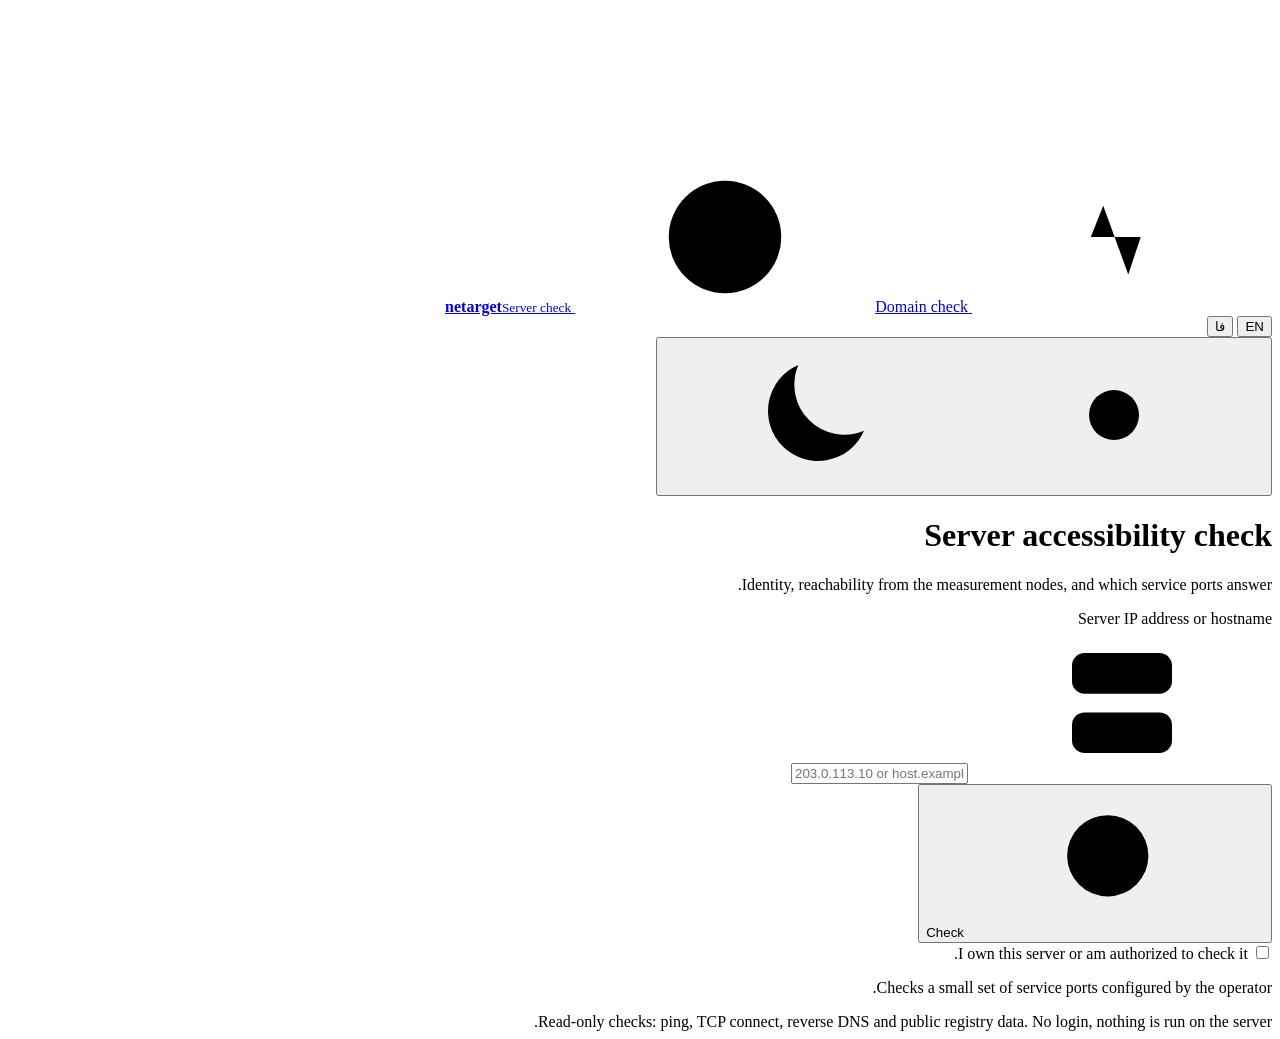
==== web/static/servercheck.html @ da531b8f "Add Server Accessibility check (reachability + identity) A support-desk feature alongside the domain" ====
<!doctype html>
<html lang="fa" dir="rtl" data-theme="light">
<head>
<meta charset="utf-8">
<meta name="viewport" content="width=device-width, initial-scale=1">
<meta name="color-scheme" content="dark light">
<title>netarget — server check</title>
<link rel="preload" href="/static/fonts/Vazirmatn-wght.woff2" as="font" type="font/woff2" crossorigin>
<link rel="stylesheet" href="/static/style.css">
<link rel="icon" href="data:image/svg+xml,%3Csvg xmlns='http://www.w3.org/2000/svg' viewBox='0 0 32 32'%3E%3Crect width='32' height='32' rx='9' fill='%233288E5'/%3E%3Cpath d='M6 17h5l2.5-6 4 11 2.5-5H26' fill='none' stroke='%23020D13' stroke-width='2.6' stroke-linecap='round' stroke-linejoin='round'/%3E%3C/svg%3E">
</head>
<body>
<svg class="sprite" aria-hidden="true" focusable="false" xmlns="http://www.w3.org/2000/svg">
  <symbol id="i-pulse" viewBox="0 0 24 24"><path d="M3 12h4l2-5 4 11 2-6h6"/></symbol>
  <symbol id="i-search" viewBox="0 0 24 24"><circle cx="11" cy="11" r="6.5"/><path d="m20 20-4.2-4.2"/></symbol>
  <symbol id="i-id" viewBox="0 0 24 24"><rect x="3" y="5" width="18" height="14" rx="3"/><circle cx="9" cy="11" r="2"/><path d="M6 16c.7-1.3 1.8-2 3-2s2.3.7 3 2M14.5 10h4M14.5 13.5h3"/></symbol>
  <symbol id="i-radar" viewBox="0 0 24 24"><circle cx="12" cy="12" r="9"/><circle cx="12" cy="12" r="5"/><path d="M12 12l5.5-5.5"/><circle cx="12" cy="12" r="1"/></symbol>
  <symbol id="i-servers" viewBox="0 0 24 24"><rect x="4" y="4" width="16" height="6.5" rx="2"/><rect x="4" y="13.5" width="16" height="6.5" rx="2"/><path d="M8 7.25h.01M8 16.75h.01"/></symbol>
  <symbol id="i-globe" viewBox="0 0 24 24"><circle cx="12" cy="12" r="9"/><path d="M3 12h18M12 3c2.5 2.6 3.8 5.6 3.8 9s-1.3 6.4-3.8 9c-2.5-2.6-3.8-5.6-3.8-9S9.5 5.6 12 3z"/></symbol>
  <symbol id="i-sun" viewBox="0 0 24 24"><circle cx="12" cy="12" r="4"/><path d="M12 2.5v2M12 19.5v2M2.5 12h2M19.5 12h2M5.3 5.3l1.4 1.4M17.3 17.3l1.4 1.4M5.3 18.7l1.4-1.4M17.3 6.7l1.4-1.4"/></symbol>
  <symbol id="i-moon" viewBox="0 0 24 24"><path d="M20 14.5A8 8 0 0 1 9.5 4a8 8 0 1 0 10.5 10.5z"/></symbol>
</svg>

<div class="app">
  <aside class="rail" aria-label="Sidebar">
    <a class="brand" href="/">
      <span class="brand-mark"><svg class="icon"><use href="#i-pulse"/></svg></span>
      <span class="brand-text"><strong>netarget</strong><small data-i18n="tagline">Server check</small></span>
    </a>
    <a class="new-check" href="/"><svg class="icon"><use href="#i-globe"/></svg><span data-i18n="domainCheck">Domain check</span></a>
    <div class="rail-foot">
      <div class="seg" role="group" aria-label="Language">
        <button type="button" data-lang="en" aria-pressed="false">EN</button>
        <button type="button" data-lang="fa" aria-pressed="true" lang="fa">فا</button>
      </div>
      <button type="button" class="icon-btn" id="theme" aria-label="Switch theme">
        <svg class="icon only-dark"><use href="#i-sun"/></svg><svg class="icon only-light"><use href="#i-moon"/></svg>
      </button>
    </div>
  </aside>

  <main class="main" id="main">
    <header class="topbar">
      <div class="topbar-title">
        <h1 data-i18n="title">Server accessibility check</h1>
        <p class="muted" data-i18n="sub">Identity, reachability from the measurement nodes, and which service ports answer.</p>
      </div>
    </header>

    <form id="form" class="widget search" autocomplete="off">
      <label for="target" class="search-label" data-i18n="inputLabel">Server IP address or hostname</label>
      <div class="search-row">
        <div class="field">
          <svg class="icon field-icon"><use href="#i-servers"/></svg>
          <input id="target" name="target" type="text" dir="ltr" placeholder="203.0.113.10 or host.example.com" spellcheck="false" autocapitalize="off" required maxlength="255">
        </div>
        <button id="go" type="submit" class="btn primary"><svg class="icon"><use href="#i-search"/></svg><span data-i18n="check">Check</span></button>
      </div>
      <label class="search-label" for="authorized">
        <input id="authorized" name="authorized" type="checkbox">
        <span data-i18n="authorize">I own this server or am authorized to check it.</span>
      </label>
      <p class="hint" data-i18n="ports">Checks a small set of service ports configured by the operator.</p>
    </form>

    <p id="error" class="alert" role="alert" hidden></p>
    <p id="banner" class="banner" role="status" hidden></p>

    <section id="result" hidden>
      <div class="result-head">
        <h2 id="rtitle" dir="ltr"></h2>
        <p id="rmeta" class="muted"></p>
      </div>
      <div id="stages" class="cards"></div>
    </section>

    <footer class="foot muted" data-i18n="footer">Read-only checks: ping, TCP connect, reverse DNS and public registry data. No login, nothing is run on the server.</footer>
  </main>
</div>
<script src="/static/servercheck.js"></script>
</body>
</html>
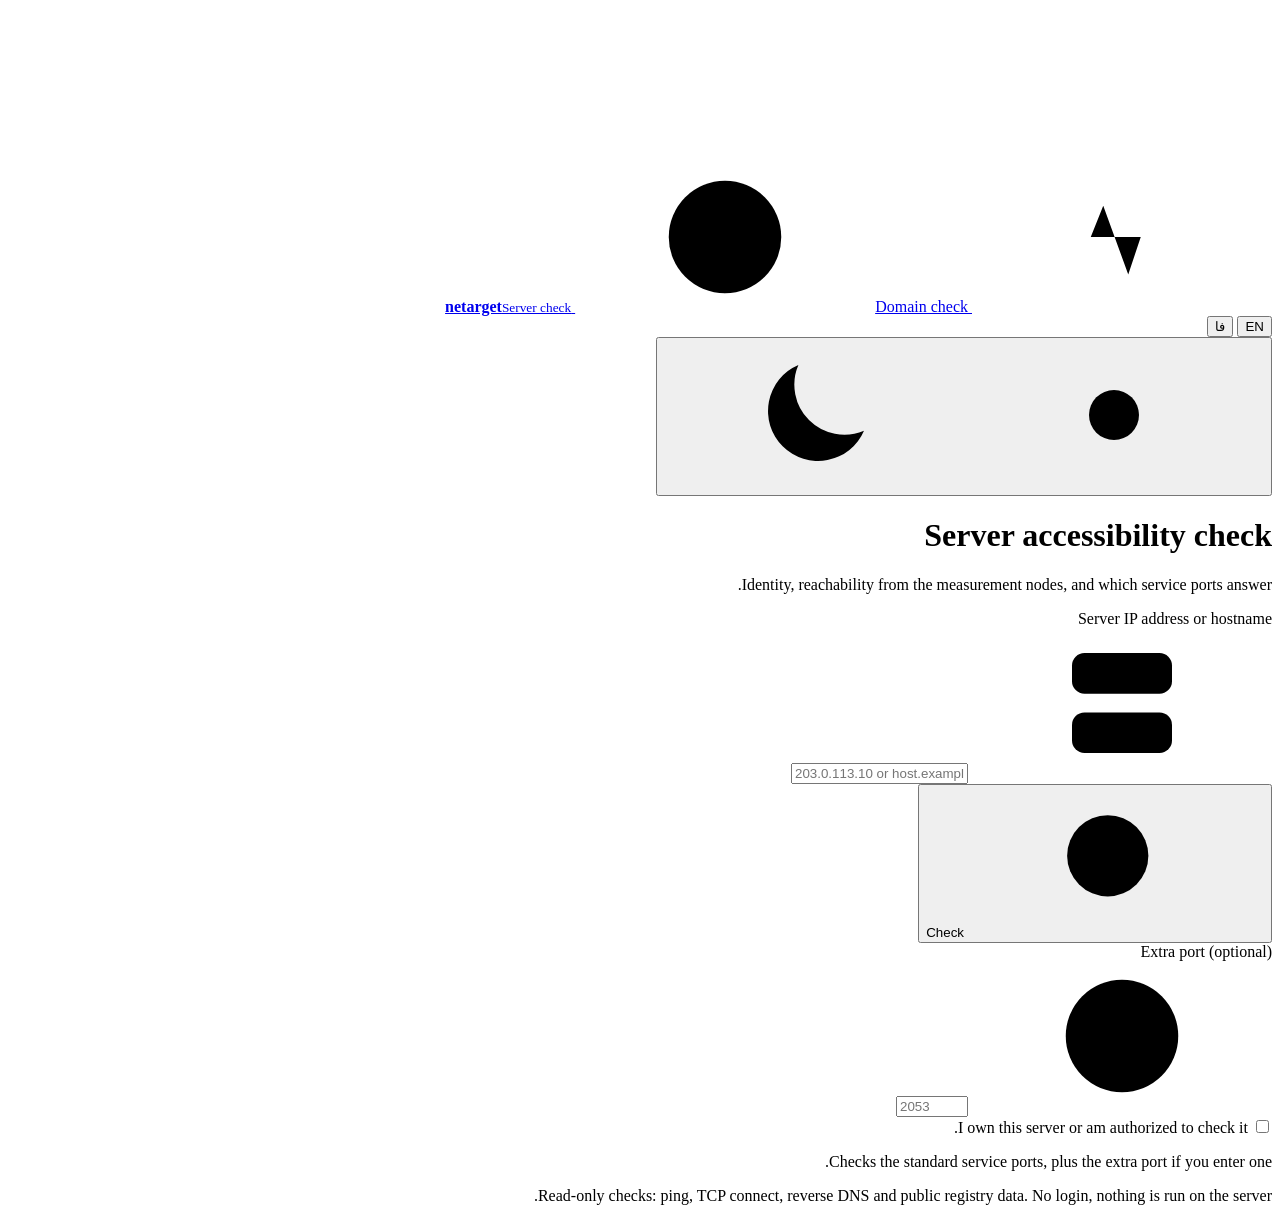
==== commit 7135599e: "Let staff add one custom port to a server check The Server check page gets an optional "Extra port" " ====
--- a/web/static/servercheck.html
+++ b/web/static/servercheck.html
@@ -56,11 +56,16 @@
         </div>
         <button id="go" type="submit" class="btn primary"><svg class="icon"><use href="#i-search"/></svg><span data-i18n="check">Check</span></button>
       </div>
+      <label for="port" class="search-label" data-i18n="extraPort">Extra port (optional)</label>
+      <div class="field">
+        <svg class="icon field-icon"><use href="#i-radar"/></svg>
+        <input id="port" name="port" type="number" dir="ltr" min="1" max="65535" step="1" inputmode="numeric" placeholder="2053">
+      </div>
       <label class="search-label" for="authorized">
         <input id="authorized" name="authorized" type="checkbox">
         <span data-i18n="authorize">I own this server or am authorized to check it.</span>
       </label>
-      <p class="hint" data-i18n="ports">Checks a small set of service ports configured by the operator.</p>
+      <p class="hint" data-i18n="ports">Checks the standard service ports, plus the extra port if you enter one.</p>
     </form>
 
     <p id="error" class="alert" role="alert" hidden></p>
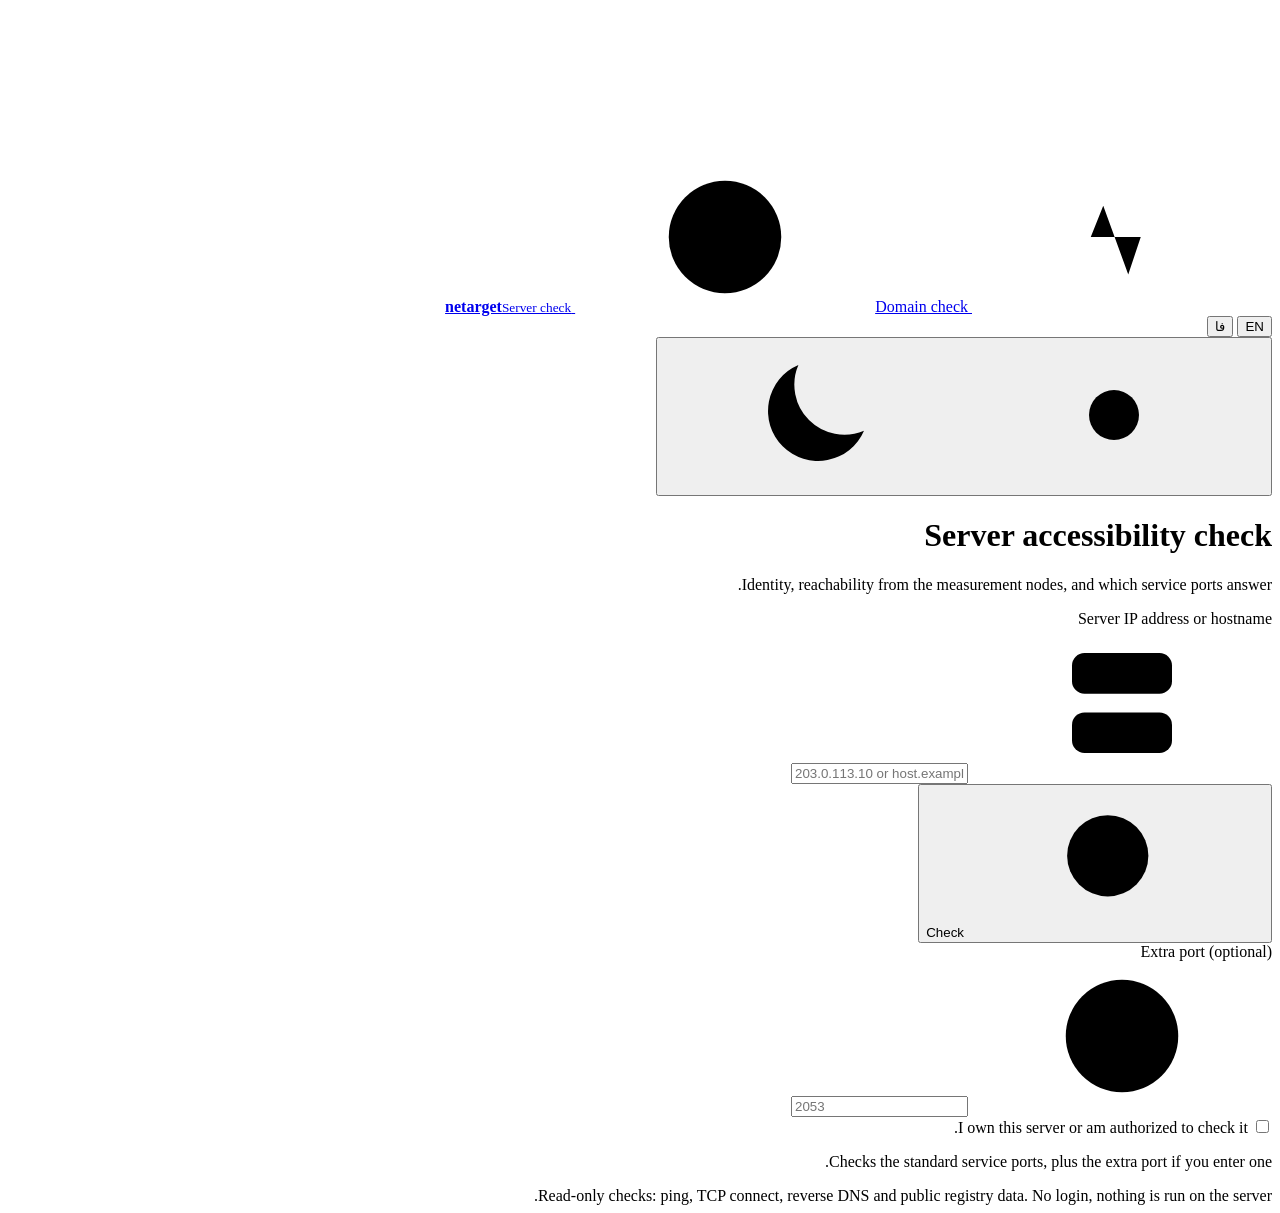
==== commit 121954ed: "Drop the spinner from the server check's extra-port box A number input lets the arrows, arrow keys a" ====
--- a/web/static/servercheck.html
+++ b/web/static/servercheck.html
@@ -59,7 +59,7 @@
       <label for="port" class="search-label" data-i18n="extraPort">Extra port (optional)</label>
       <div class="field">
         <svg class="icon field-icon"><use href="#i-radar"/></svg>
-        <input id="port" name="port" type="number" dir="ltr" min="1" max="65535" step="1" inputmode="numeric" placeholder="2053">
+        <input id="port" name="port" type="text" dir="ltr" inputmode="numeric" maxlength="5" autocomplete="off" spellcheck="false" placeholder="2053">
       </div>
       <label class="search-label" for="authorized">
         <input id="authorized" name="authorized" type="checkbox">
